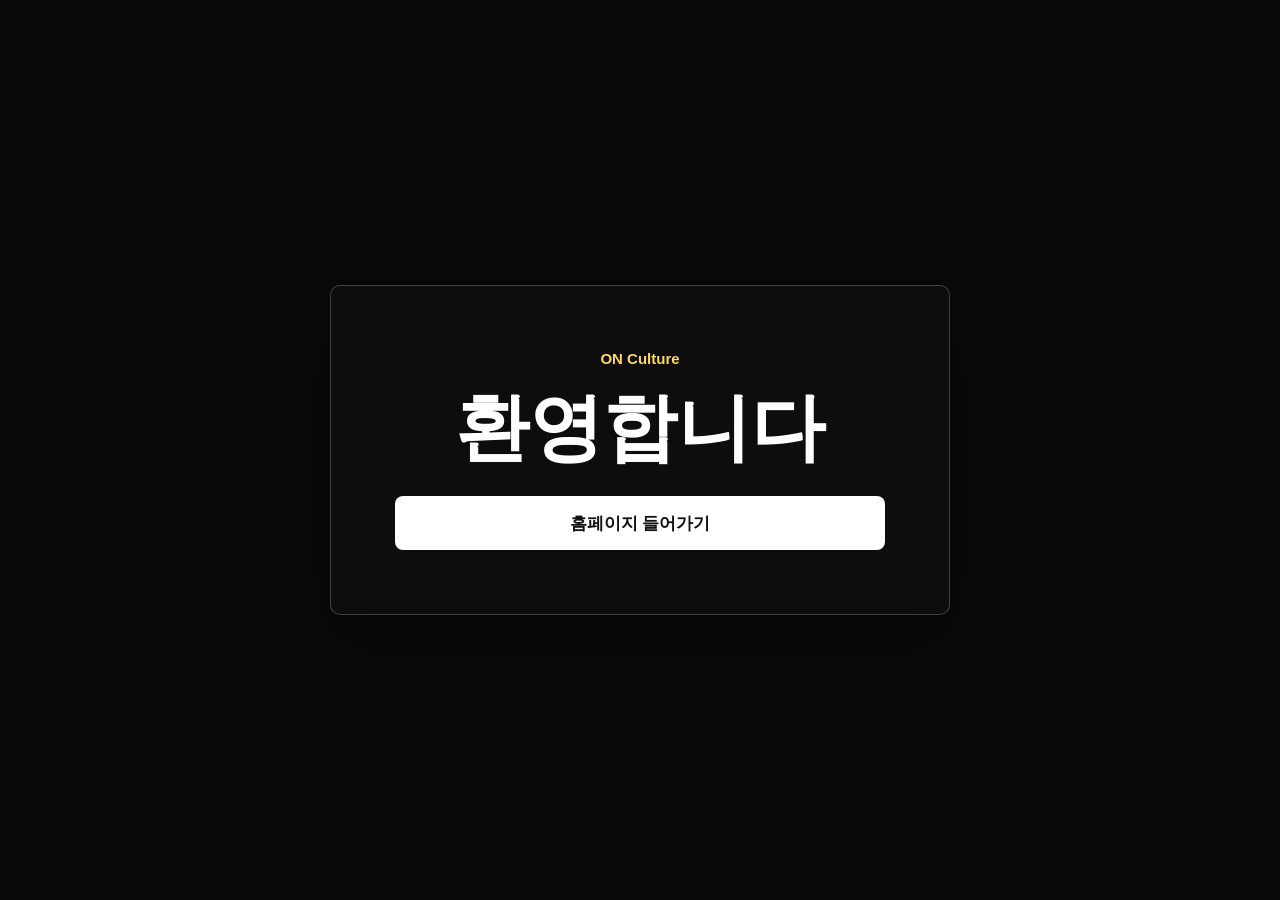
==== index.html @ a2e18435 "Add files via upload" ====
﻿<!doctype html>
<html lang="ko">
<head>
  <meta charset="utf-8">
  <meta name="viewport" content="width=device-width, initial-scale=1">
  <title>ON Culture | 환영합니다</title>
  <meta name="description" content="ON Culture 온 문화원 입구 페이지입니다.">
  <link rel="stylesheet" href="/assets/css/entry.css">
</head>
<body>
  <main>
    <section class="entry" aria-label="ON Culture 입구">
      <p class="brand">ON Culture</p>
      <h1>환영합니다</h1>
      <div class="actions">
        <a href="/home.html">홈페이지 들어가기</a>
      </div>
    </section>
  </main>
</body>
</html>
---- assets/css/entry.css ----
﻿:root {
      --ink: #111111;
      --paper: #f8f5ef;
      --white: #ffffff;
      --yellow: #ffd95a;
      --blue: #176bff;
      font-family: Pretendard, "Noto Sans KR", "Apple SD Gothic Neo", "Malgun Gothic", Arial, sans-serif;
    }

    * {
      box-sizing: border-box;
    }

    body {
      margin: 0;
      min-height: 100vh;
      color: var(--white);
      background: #181818;
      word-break: keep-all;
    }

    body::before {
      content: "";
      position: fixed;
      inset: 0;
      z-index: -2;
      background-image: url("https://cdn.pixabay.com/photo/2014/06/21/19/56/conference-374078_1280.jpg");
      background-position: center;
      background-size: cover;
      transform: scale(1.02);
    }

    body::after {
      content: "";
      position: fixed;
      inset: 0;
      z-index: -1;
      background: rgba(0, 0, 0, 0.62);
    }

    main {
      min-height: 100vh;
      display: grid;
      place-items: center;
      padding: 32px;
    }

    .entry {
      width: min(100%, 620px);
      padding: clamp(36px, 7vw, 64px);
      border: 1px solid rgba(255, 255, 255, 0.22);
      border-radius: 10px;
      background: rgba(17, 17, 17, 0.62);
      box-shadow: 0 28px 70px rgba(0, 0, 0, 0.32);
      text-align: center;
      backdrop-filter: blur(10px);
    }

    .brand {
      margin: 0 0 22px;
      color: var(--yellow);
      font-size: 15px;
      font-weight: 900;
      letter-spacing: 0;
    }

    h1 {
      margin: 0 0 30px;
      font-size: clamp(42px, 8vw, 74px);
      line-height: 1.05;
      letter-spacing: 0;
      font-weight: 950;
    }

    .actions {
      display: grid;
      gap: 12px;
    }

    a {
      display: inline-flex;
      align-items: center;
      justify-content: center;
      min-height: 54px;
      padding: 0 22px;
      border-radius: 8px;
      color: var(--ink);
      background: var(--white);
      font-size: 17px;
      font-weight: 900;
      text-decoration: none;
      transition: transform 160ms ease, background 160ms ease;
    }

    a:hover {
      transform: translateY(-2px);
      background: var(--yellow);
    }

    @media (max-width: 520px) {
      main {
        padding: 18px;
      }

      .entry {
        padding: 34px 22px;
      }
    }
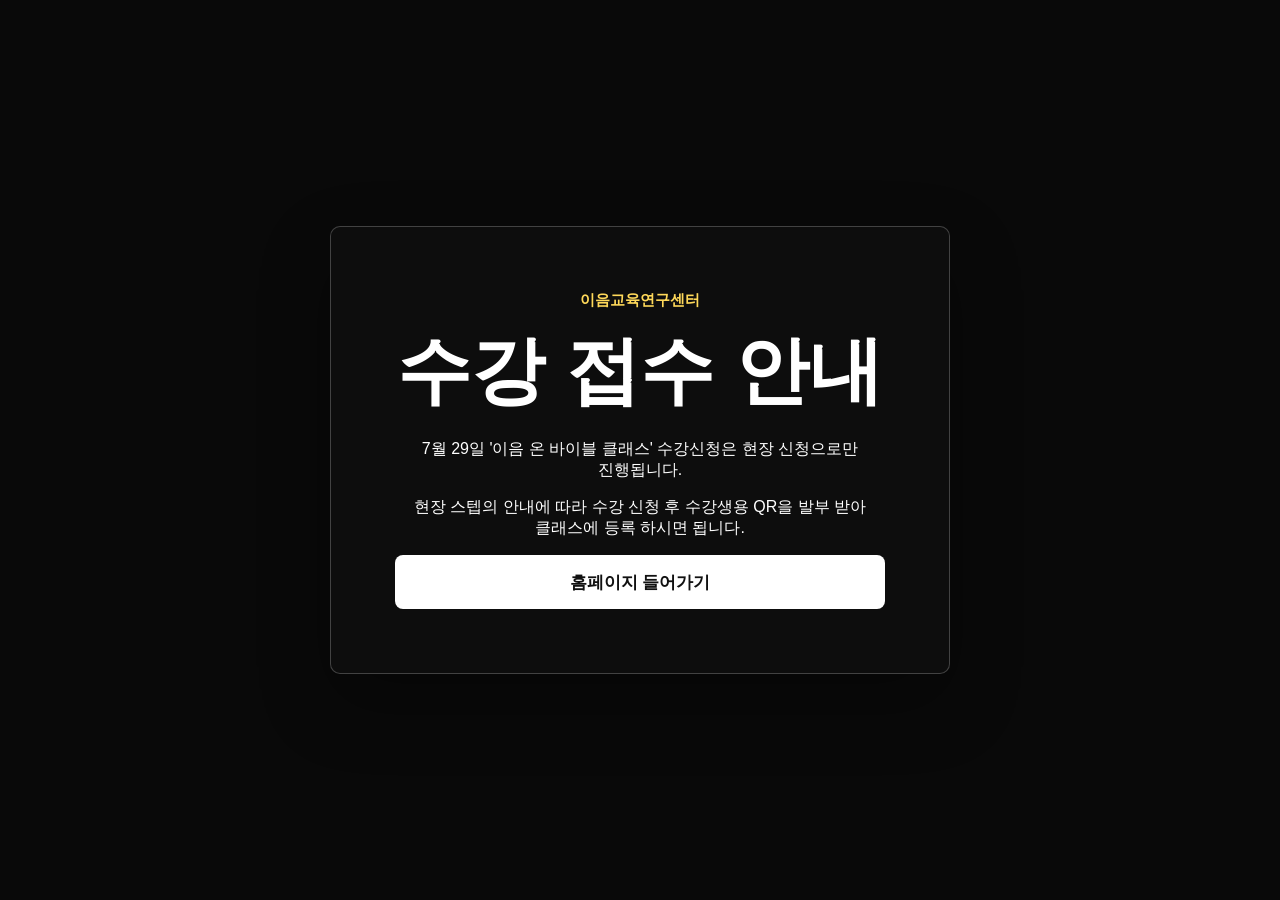
==== commit b6d206a5: "Add files via upload" ====
--- a/index.html
+++ b/index.html
@@ -3,15 +3,17 @@
 <head>
   <meta charset="utf-8">
   <meta name="viewport" content="width=device-width, initial-scale=1">
-  <title>ON Culture | 환영합니다</title>
-  <meta name="description" content="ON Culture 온 문화원 입구 페이지입니다.">
+  <title>이음교육연구센터 | 수강 접수 안내</title>
+  <meta name="description" content="이음 온 바이블 클래스 수강 접수 안내 페이지입니다.">
   <link rel="stylesheet" href="/assets/css/entry.css">
 </head>
 <body>
   <main>
-    <section class="entry" aria-label="ON Culture 입구">
-      <p class="brand">ON Culture</p>
-      <h1>환영합니다</h1>
+    <section class="entry" aria-label="수강 접수 안내">
+      <p class="brand">이음교육연구센터</p>
+      <h1>수강 접수 안내</h1>
+      <p class="entry-copy">7월 29일 '이음 온 바이블 클래스' 수강신청은 현장 신청으로만 진행됩니다.</p>
+      <p class="entry-copy">현장 스텝의 안내에 따라 수강 신청 후 수강생용 QR을 발부 받아 클래스에 등록 하시면 됩니다.</p>
       <div class="actions">
         <a href="/home.html">홈페이지 들어가기</a>
       </div>
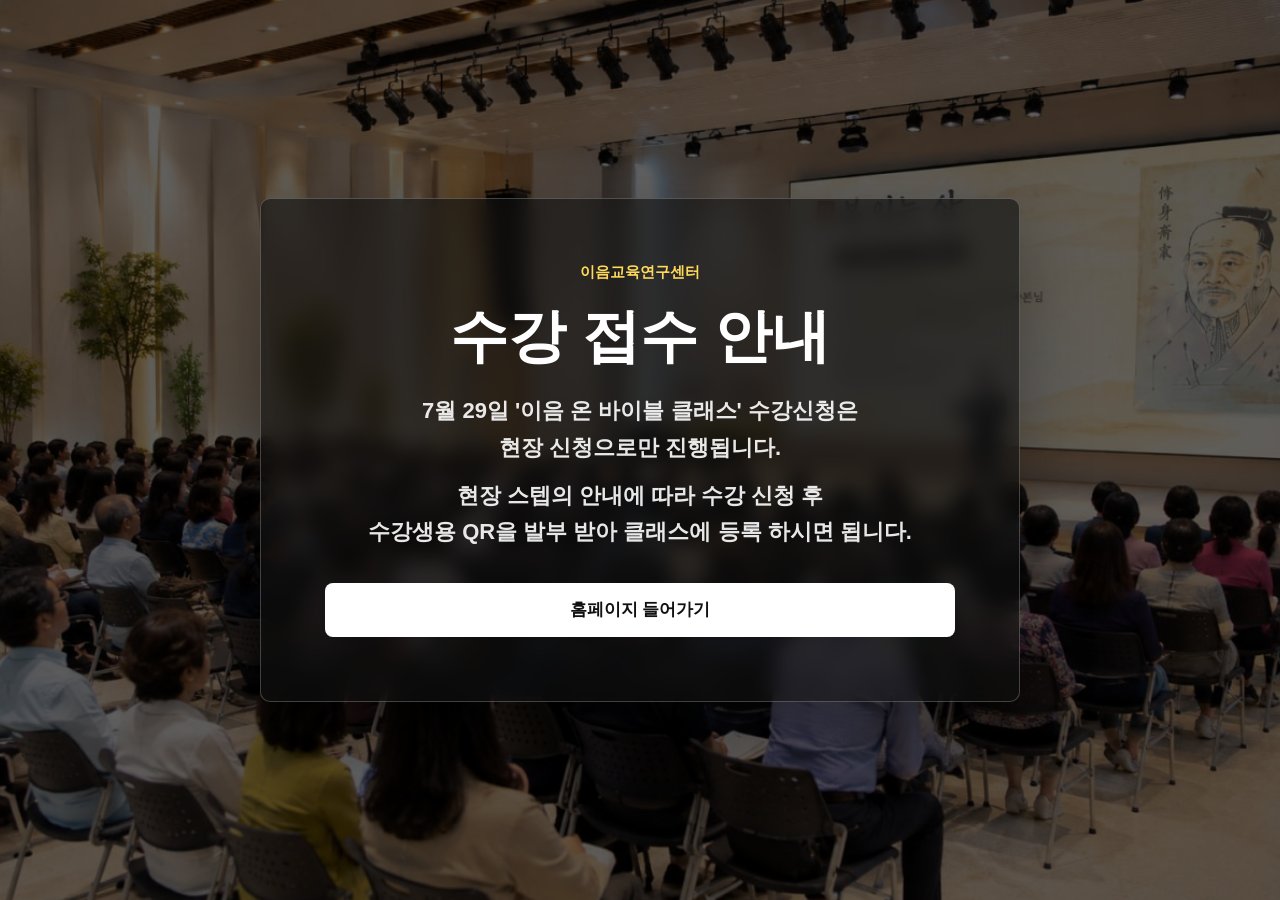
==== commit 734641e4: "Add files via upload" ====
--- a/index.html
+++ b/index.html
@@ -12,8 +12,8 @@
     <section class="entry" aria-label="수강 접수 안내">
       <p class="brand">이음교육연구센터</p>
       <h1>수강 접수 안내</h1>
-      <p class="entry-copy">7월 29일 '이음 온 바이블 클래스' 수강신청은 현장 신청으로만 진행됩니다.</p>
-      <p class="entry-copy">현장 스텝의 안내에 따라 수강 신청 후 수강생용 QR을 발부 받아 클래스에 등록 하시면 됩니다.</p>
+      <p class="entry-copy">7월 29일 '이음 온 바이블 클래스' 수강신청은<br>현장 신청으로만 진행됩니다.</p>
+      <p class="entry-copy">현장 스텝의 안내에 따라 수강 신청 후<br>수강생용 QR을 발부 받아 클래스에 등록 하시면 됩니다.</p>
       <div class="actions">
         <a href="/home.html">홈페이지 들어가기</a>
       </div>
--- a/assets/css/entry.css
+++ b/assets/css/entry.css
@@ -24,7 +24,7 @@
       position: fixed;
       inset: 0;
       z-index: -2;
-      background-image: url("https://cdn.pixabay.com/photo/2014/06/21/19/56/conference-374078_1280.jpg");
+      background-image: url("/assets/img/visual-01.jpg");
       background-position: center;
       background-size: cover;
       transform: scale(1.02);
@@ -46,7 +46,7 @@
     }
 
     .entry {
-      width: min(100%, 620px);
+      width: min(100%, 760px);
       padding: clamp(36px, 7vw, 64px);
       border: 1px solid rgba(255, 255, 255, 0.22);
       border-radius: 10px;
@@ -65,16 +65,26 @@
     }
 
     h1 {
-      margin: 0 0 30px;
-      font-size: clamp(42px, 8vw, 74px);
-      line-height: 1.05;
+      margin: 0 0 24px;
+      font-size: clamp(36px, 6vw, 58px);
+      line-height: 1.12;
       letter-spacing: 0;
       font-weight: 950;
+    }
+
+    .entry-copy {
+      max-width: 610px;
+      margin: 0 auto 12px;
+      color: rgba(255, 255, 255, 0.9);
+      font-size: clamp(17px, 2.4vw, 22px);
+      line-height: 1.65;
+      font-weight: 750;
     }
 
     .actions {
       display: grid;
       gap: 12px;
+      margin-top: 32px;
     }
 
     a {
